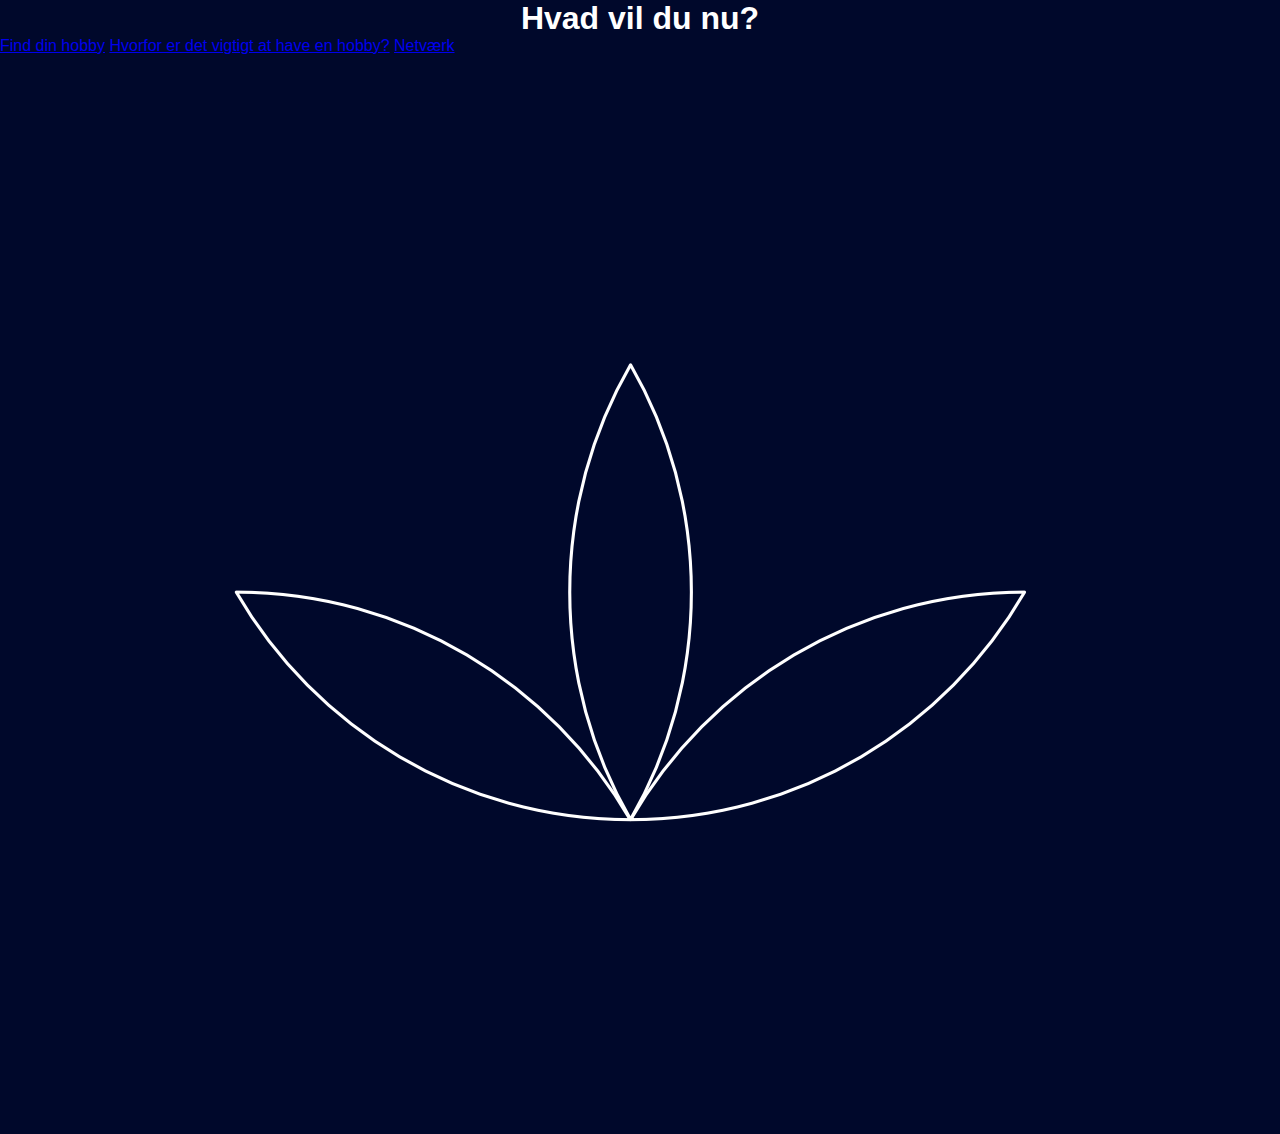
==== index.html @ ddcd91b3 "2. commit" ====
<!DOCTYPE html>
<html lang="da">
<head>
    <meta charset="UTF-8">
    <meta name="viewport" content="width=device-width, initial-scale=1.0">
    <title>Forside</title>
    <link rel="stylesheet" href="css/forsidestyle.css">
</head>
<body>
    <h1>Hvad vil du nu?</h1>
    <header>
        <a href="skill-tree.html">Find din hobby</a>
        <a href="#">Hvorfor er det vigtigt at have en hobby?</a>
        <a href="#">Netværk</a>
    </header>
    <img src="img/threesimple.png" alt="vector af tre blade">
</body>
</html>
---- css/forsidestyle.css ----
*{
    margin: 0;
    padding: 0;
    box-sizing: border-box;
}

body{
    background-color:#00082b;
    color:#fff;
    font-family: Arial, Helvetica, sans-serif;
    
    height: 100%;
}

h1{
    display: flex;
    justify-content: center;
    align-items: center;
    
}
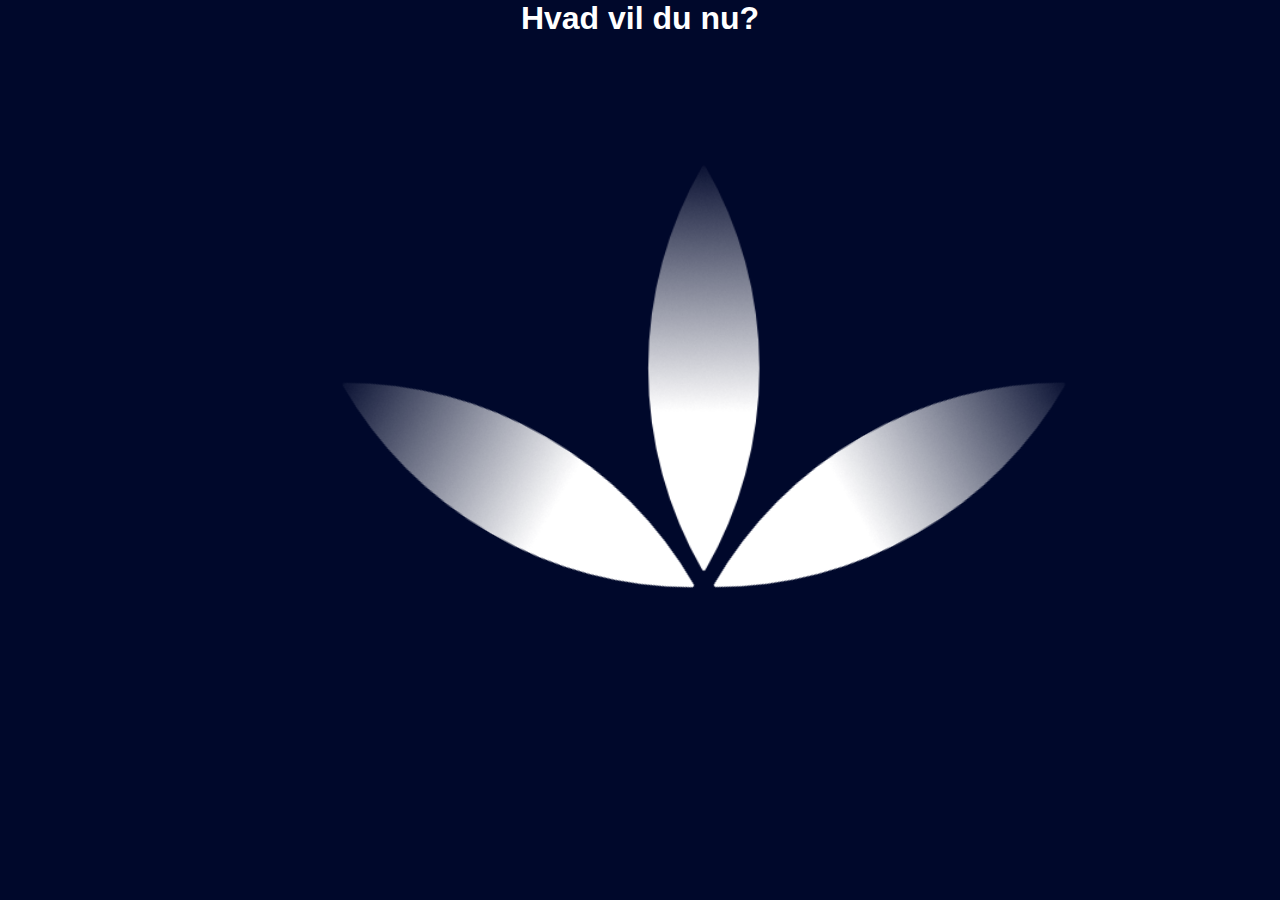
==== commit eb922df9: "7.commit har tilføjet alt og det her er mit umiddelbare bud. Selvom der er en masse der ikke virker " ====
--- a/index.html
+++ b/index.html
@@ -4,15 +4,36 @@
     <meta charset="UTF-8">
     <meta name="viewport" content="width=device-width, initial-scale=1.0">
     <title>Forside</title>
-    <link rel="stylesheet" href="css/forsidestyle.css">
+    <link rel="stylesheet" href="css/indexstyle.css">
 </head>
 <body>
     <h1>Hvad vil du nu?</h1>
-    <header>
-        <a href="skill-tree.html">Find din hobby</a>
-        <a href="#">Hvorfor er det vigtigt at have en hobby?</a>
-        <a href="#">Netværk</a>
-    </header>
-    <img src="img/threesimple.png" alt="vector af tre blade">
+    
+    <section class="blomst">
+        
+        
+
+        <h2 class="titler">Hvorfor have en hobby</h2>
+        <h2 class="titler">Talenttræet</h2>
+        <h2 class="titler">Netværk</h2>
+        <a href="tester.html" class="venstre">
+            <img class="fremhaevet" src="img/enkeltblad.png" alt="blad fremhævet">
+            <img class="outline" src="img/enkeltblado.png" alt="bladoutline" >
+        </a>
+        
+
+        <a href="skill-tree.html" class="midt">
+            <img class="fremhaevet" src="img/enkeltblad.png" alt="blad fremhævet">
+            <img  class="outline" src="img/enkeltblado.png" alt="bladoutline">
+        </a>
+        
+
+        <a href="netvaerk.html" class="hoejre">
+            <img  class="fremhaevet" src="img/enkeltblad.png" alt="blad fremhævet">
+            <img  class="outline" src="img/enkeltblado.png" alt="bladoutline">
+        </a>
+        
+    </section>
+    
 </body>
 </html>--- a/css/indexstyle.css
+++ b/css/indexstyle.css
@@ -0,0 +1,85 @@
+*{
+    margin: 0;
+    padding: 0;
+    box-sizing: border-box;
+}
+
+body{
+    background-color:#00082b;
+    color:#fff;
+    font-family: Arial, Helvetica, sans-serif;
+    
+    height: 100%;
+}
+
+h1{
+    display: flex;
+    justify-content: center;
+    align-items: center;
+    
+}
+
+.titler{
+   display: none;
+}
+
+.blomst img{
+    
+    position: absolute;
+   
+    object-fit: contain; 
+    max-width: 100%; 
+    height: auto; 
+    transition: opacity 0.3s ease;
+     
+}
+/*Skabelon billede
+.blomst #reference{
+   
+    top: 50%;
+    left: 50%;
+    
+}*/
+
+/* Specifik placering af billeder */
+.blomst .venstre img {
+    transform: rotate(120deg);
+    width: 10%; /* Dynamisk bredde baseret på containerens bredde */
+    top: 30%; /* Justér placering i forhold til baggrunden */
+    left: 35.5%;
+    clip-path: inset(0% 5% 0% 5%); /* Cropping using percentages (top, right, bottom, left) */
+   border-radius: 10%;
+}
+
+.blomst .midt img {
+    transform: rotate(180deg);
+    width: 10%; /* Dynamisk bredde baseret på containerens bredde */
+    top: 17%;
+    left: 50%;
+    clip-path: inset(0% 5% 0% 5%); /* Cropping using percentages (top, right, bottom, left) */
+   border-radius: 20%;
+}
+
+.blomst .hoejre img {
+   transform: rotate(-120deg);
+    width: 10%; /* Dynamisk bredde baseret på containerens bredde */
+    top: 30%;
+    left: 64.5%;
+    clip-path: inset(0% 5% 0% 5%); /* Cropping using percentages (top, right, bottom, left) */
+   border-radius: 100%;
+  
+}
+.blomst .outline{
+    opacity: 0;
+}
+
+/* Hover-effekt for billeder */
+.blomst .outline:hover {
+    opacity: 100; /* Skjuler det passive billede */
+    cursor: pointer;
+    
+}
+
+.fremhaevet:hover + .titler{
+    display:block;
+}